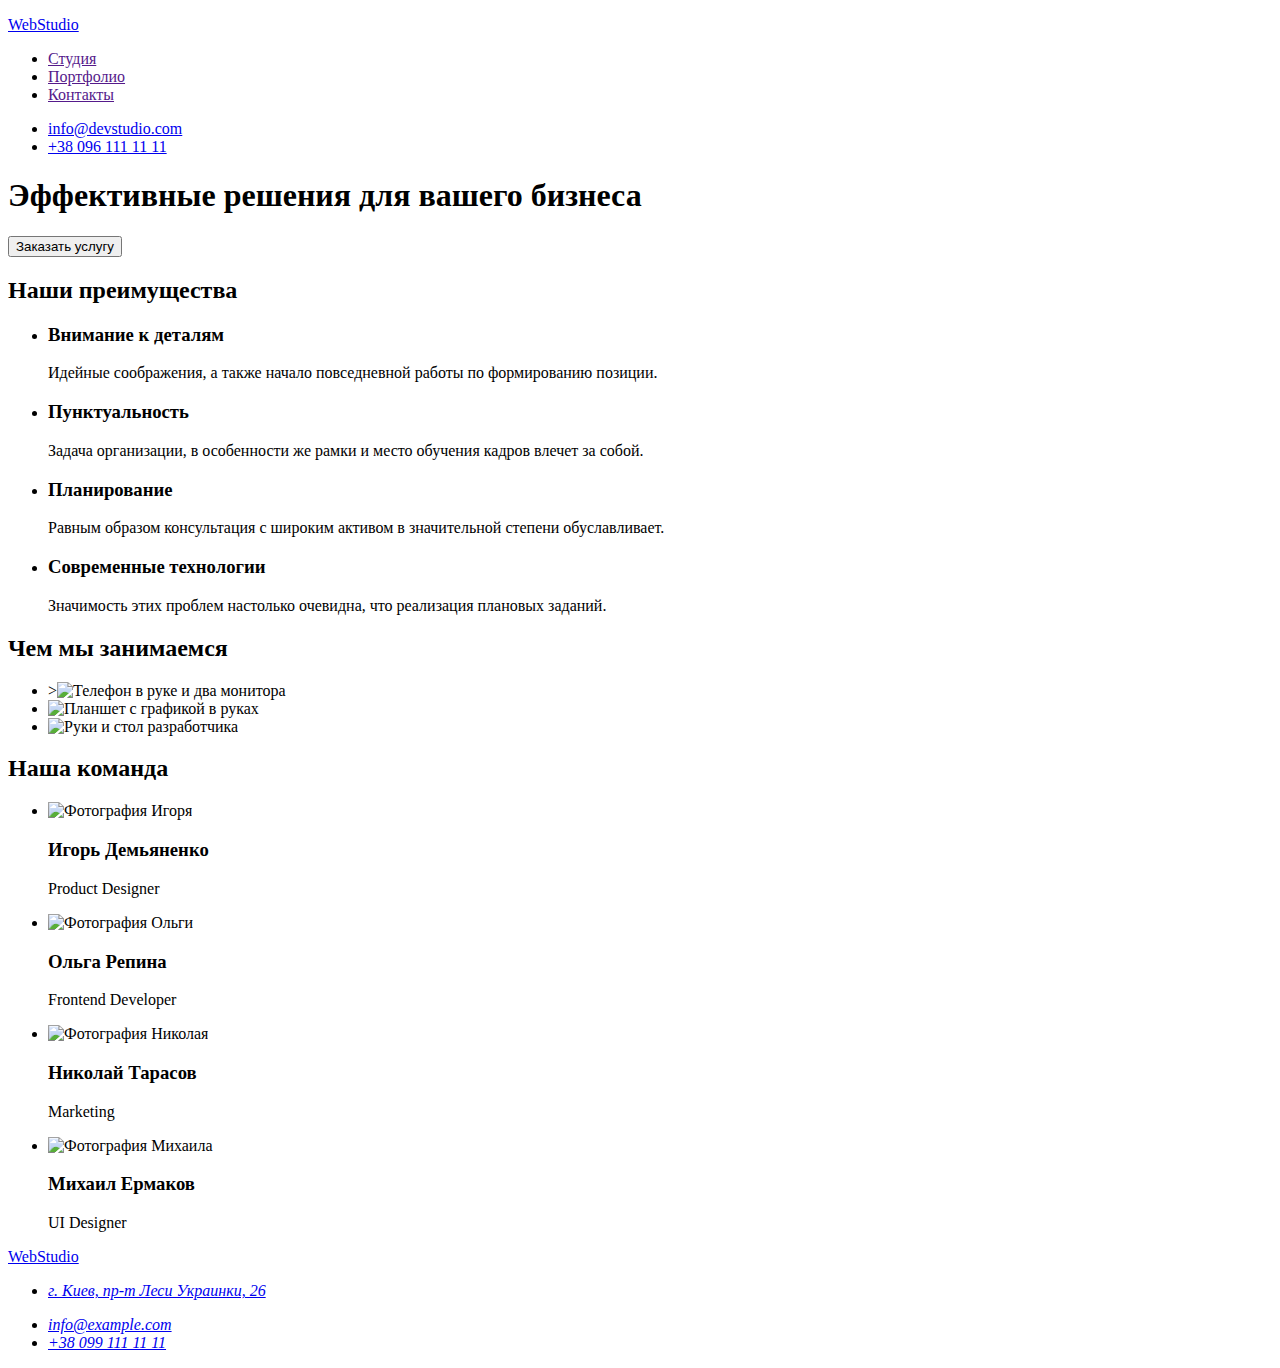
==== index.html @ b0d11fac "Исправляет ошибки в Д/З 1" ====
<!DOCTYPE html>
<html lang="ru">
  <head>
    <meta charset="UTF-8" />
    <meta http-equiv="X-UA-Compatible" content="IE=edge" />
    <meta name="viewport" content="width=device-width, initial-scale=1.0" />
    <title>WebStudio</title>
  </head>
  <body>
    <!-- Шапка сайта -->
    <header>
      <nav>
        <a href="./index.html"><p>WebStudio</p></a>
        <ul>
          <li><a href="">Студия</a></li>
          <li><a href="">Портфолио</a></li>
          <li><a href="">Контакты</a></li>
        </ul>
      </nav>
      <ul>
        <li>
          <a href="mailto:info@devstudio.com"> info@devstudio.com</a>
        </li>
        <li>
          <a href="tel:+380961111111">+38 096 111 11 11</a>
        </li>
      </ul>
    </header>
    <main>
      <!-- Герой -->
      <section>
        <h1>Эффективные решения для вашего бизнеса</h1>
        <button type="button">Заказать услугу</button>
      </section>
      <!-- Наши преимущества -->
      <section>
        <!-- Заголовок h2 в этой секции будет логичным (скрытым) -->
        <h2>Наши преимущества</h2>
        <ul>
          <li>
            <h3>Внимание к деталям</h3>
            <p>Идейные соображения, а также начало повседневной работы по формированию позиции.</p>
          </li>
          <li>
            <h3>Пунктуальность</h3>
            <p>
              Задача организации, в особенности же рамки и место обучения кадров влечет за собой.
            </p>
          </li>
          <li>
            <h3>Планирование</h3>
            <p>
              Равным образом консультация с широким активом в значительной степени обуславливает.
            </p>
          </li>
          <li>
            <h3>Современные технологии</h3>
            <p>Значимость этих проблем настолько очевидна, что реализация плановых заданий.</p>
          </li>
        </ul>
      </section>
      <!-- Чем мы занимаемся -->
      <section>
        <h2>Чем мы занимаемся</h2>
        <ul>
          <li>
            ><img
              src="./images/img-3.jpg"
              alt="Телефон в руке и два монитора"
              width="370"
              height="294"
            />
          </li>
          <li>
            <img
              src="./images/img-1.jpg"
              alt="Планшет с графикой в руках"
              width="370"
              height="294"
            />
          </li>
          <li>
            <img src="./images/img-2.jpg" alt="Руки и стол разработчика" width="370" height="294" />
          </li>
        </ul>
      </section>
      <!-- Наша команда -->
      <section>
        <h2>Наша команда</h2>
        <ul>
          <li>
            <img
              src="./images/ihor-demianenko.jpg"
              alt="Фотография Игоря"
              width="270"
              height="260"
            />
            <h3>Игорь Демьяненко</h3>
            <p lang="en">Product Designer</p>
          </li>
          <li>
            <img src="./images/olha-repina.jpg" alt="Фотография Ольги" width="270" height="260" />
            <h3>Ольга Репина</h3>
            <p lang="en">Frontend Developer</p>
          </li>
          <li>
            <img
              src="./images/nikolai-tarasov.jpg"
              alt="Фотография Николая"
              width="270"
              height="260"
            />
            <h3>Николай Тарасов</h3>
            <p lang="en">Marketing</p>
          </li>
          <li>
            <img
              src="./images/mihail-ermakov.jpg"
              alt="Фотография Михаила"
              width="270"
              height="260"
            />
            <h3>Михаил Ермаков</h3>
            <p lang="en">UI Designer</p>
          </li>
        </ul>
      </section>
    </main>
    <!-- Подвал -->
    <footer>
      <a href="./index.html"><p>WebStudio</p></a>
      <address>
        <ul>
          <li>
            <a
              href="https://goo.gl/maps/yj2S7ksCqKv9v5Dx8"
              target="_blank"
              rel="noopener noreferrer"
              ><p>г. Киев, пр-т Леси Украинки, 26</p></a
            >
          </li>
          <li><a href="mailto:info@example.com">info@example.com</a></li>
          <li><a href="tel:+380991111111">+38 099 111 11 11</a></li>
        </ul>
      </address>
    </footer>
  </body>
</html>
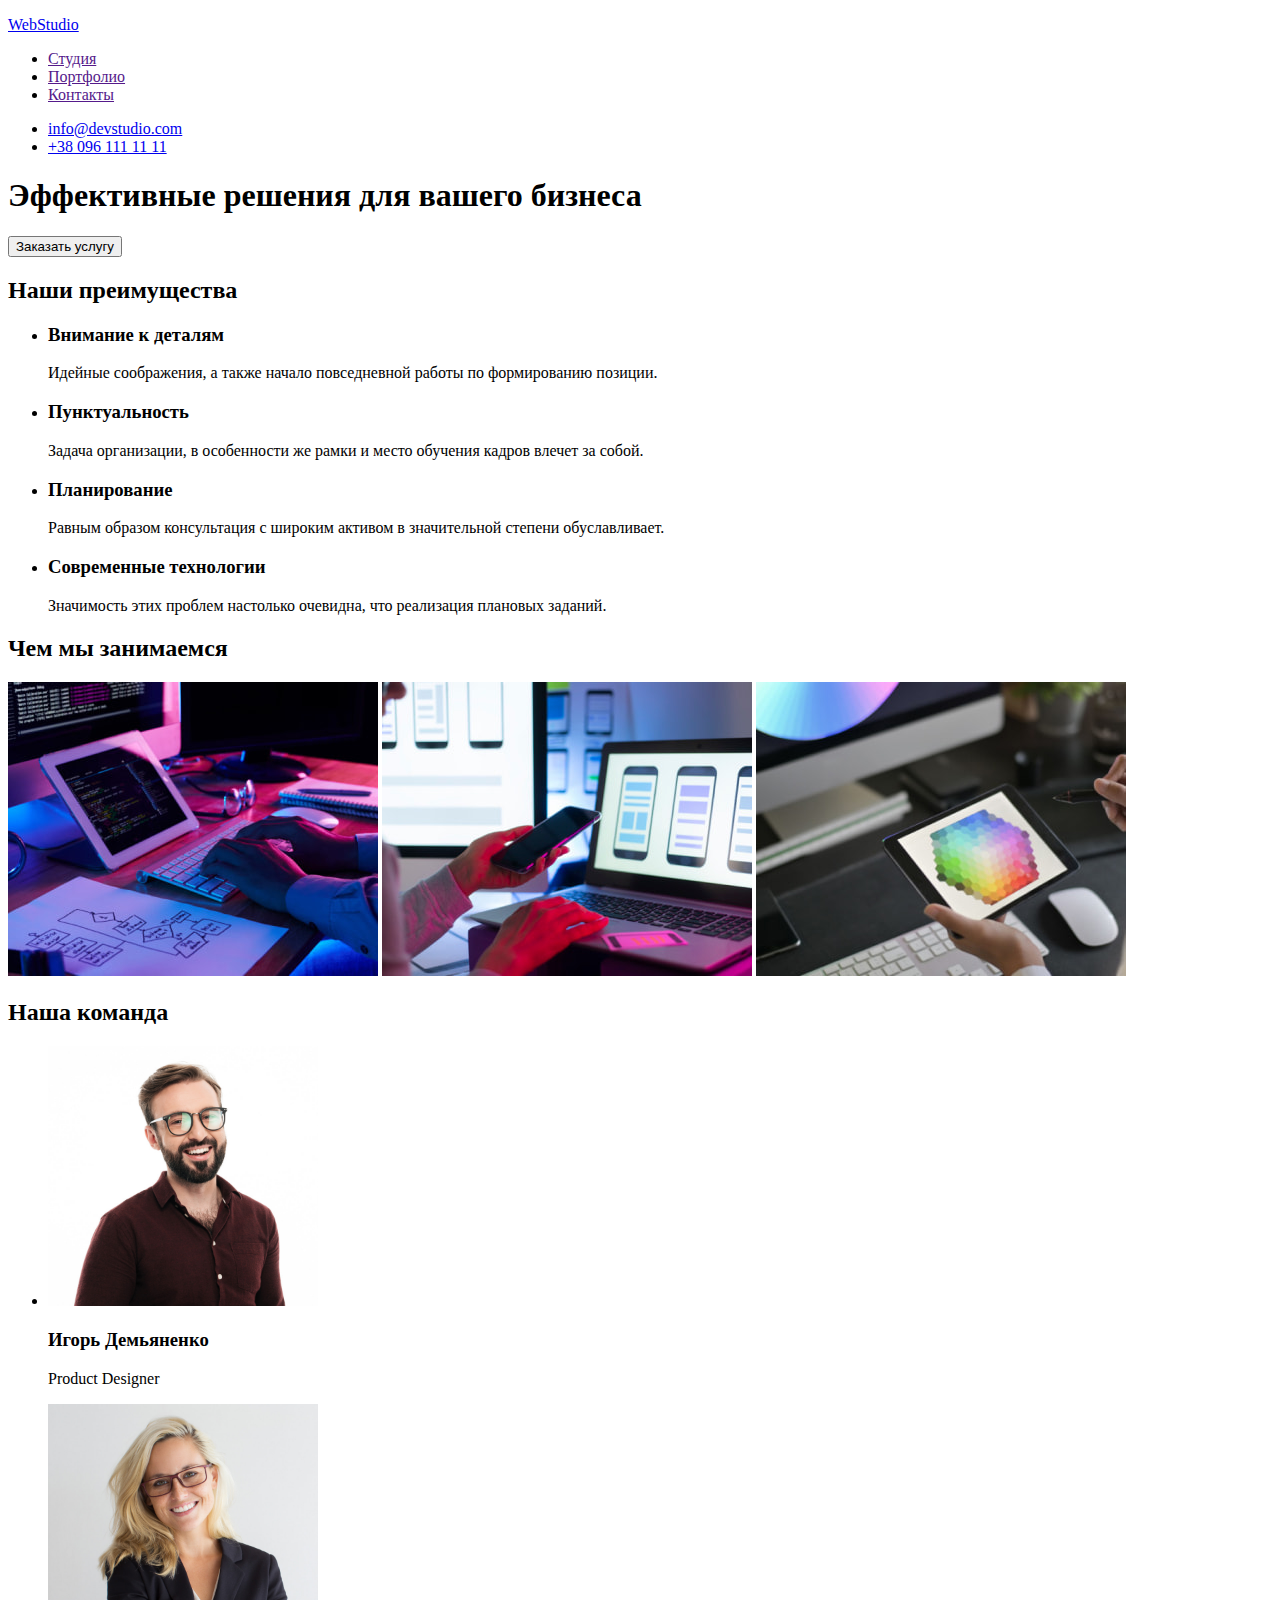
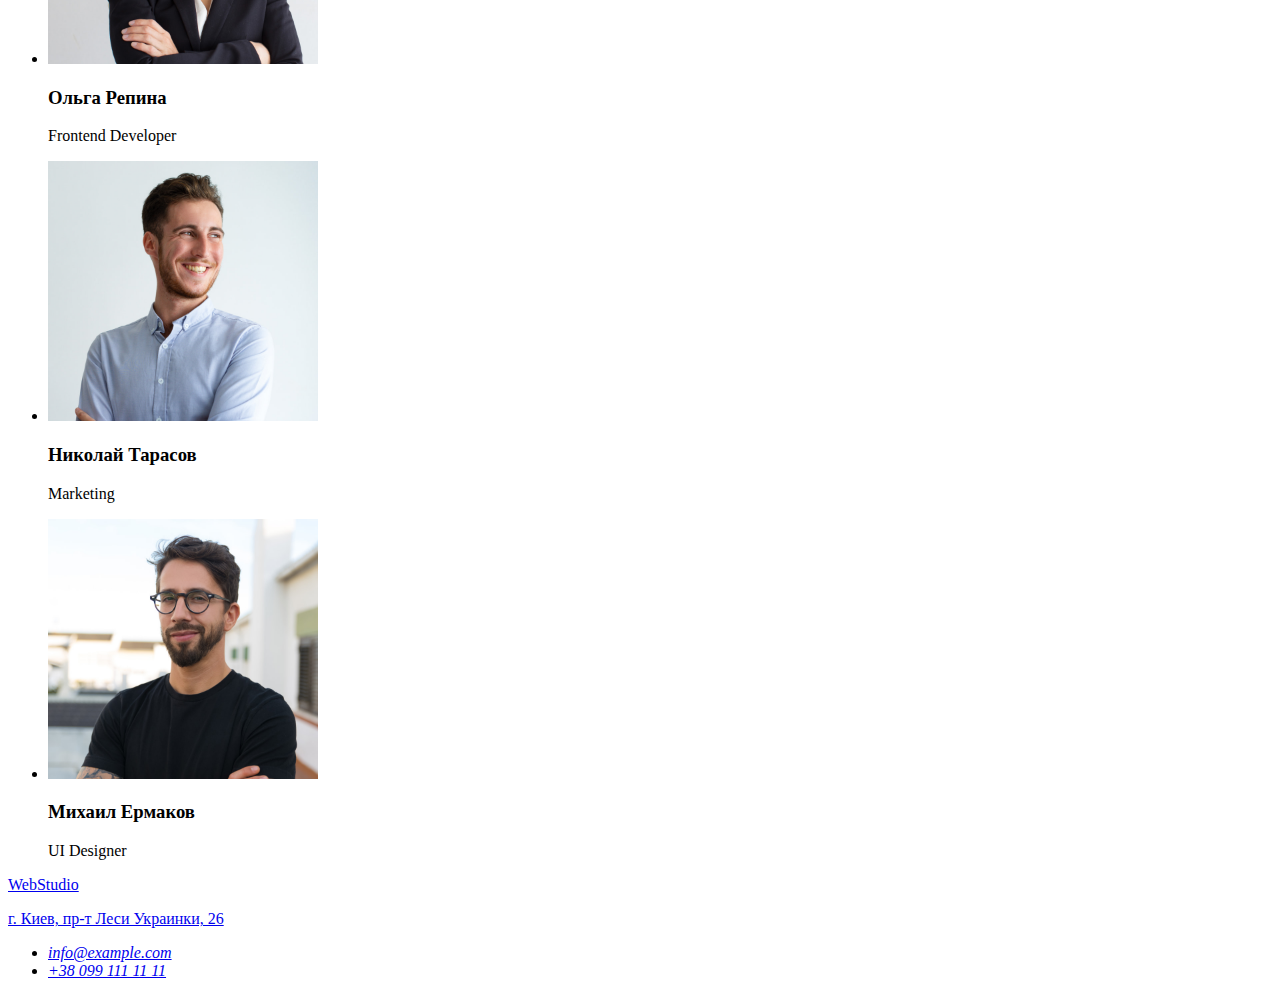
==== commit f23235f0: "Добавляет файлы из первого Д/З" ====
--- a/index.html
+++ b/index.html
@@ -62,27 +62,26 @@
       <!-- Чем мы занимаемся -->
       <section>
         <h2>Чем мы занимаемся</h2>
-        <ul>
-          <li>
-            ><img
-              src="./images/img-3.jpg"
-              alt="Телефон в руке и два монитора"
-              width="370"
-              height="294"
-            />
-          </li>
-          <li>
-            <img
-              src="./images/img-1.jpg"
-              alt="Планшет с графикой в руках"
-              width="370"
-              height="294"
-            />
-          </li>
-          <li>
-            <img src="./images/img-2.jpg" alt="Руки и стол разработчика" width="370" height="294" />
-          </li>
-        </ul>
+        <img
+          src="./images/img-3.jpg"
+          alt="Телефон в руке и два монитора"
+          width="370"
+          height="294"
+        />
+        <img
+          src="./images/img-1.jpg"
+          alt="Планшет с графикой в руках
+"
+          width="370"
+          height="294"
+        />
+        <img
+          src="./images/img-2.jpg"
+          alt="Руки и стол разработчика
+"
+          width="370"
+          height="294"
+        />
       </section>
       <!-- Наша команда -->
       <section>
@@ -128,21 +127,18 @@
     </main>
     <!-- Подвал -->
     <footer>
-      <a href="./index.html"><p>WebStudio</p></a>
-      <address>
-        <ul>
-          <li>
-            <a
-              href="https://goo.gl/maps/yj2S7ksCqKv9v5Dx8"
-              target="_blank"
-              rel="noopener noreferrer"
-              ><p>г. Киев, пр-т Леси Украинки, 26</p></a
-            >
-          </li>
-          <li><a href="mailto:info@example.com">info@example.com</a></li>
-          <li><a href="tel:+380991111111">+38 099 111 11 11</a></li>
-        </ul>
-      </address>
+      <section>
+        <a href="./index.html"><p>WebStudio</p></a>
+        <a href="https://goo.gl/maps/yj2S7ksCqKv9v5Dx8" target="_blank" rel="noopener noreferrer"
+          ><p>г. Киев, пр-т Леси Украинки, 26</p></a
+        >
+        <address>
+          <ul>
+            <li><a href="mailto:info@example.com">info@example.com</a></li>
+            <li><a href="tel:+380991111111">+38 099 111 11 11</a></li>
+          </ul>
+        </address>
+      </section>
     </footer>
   </body>
 </html>
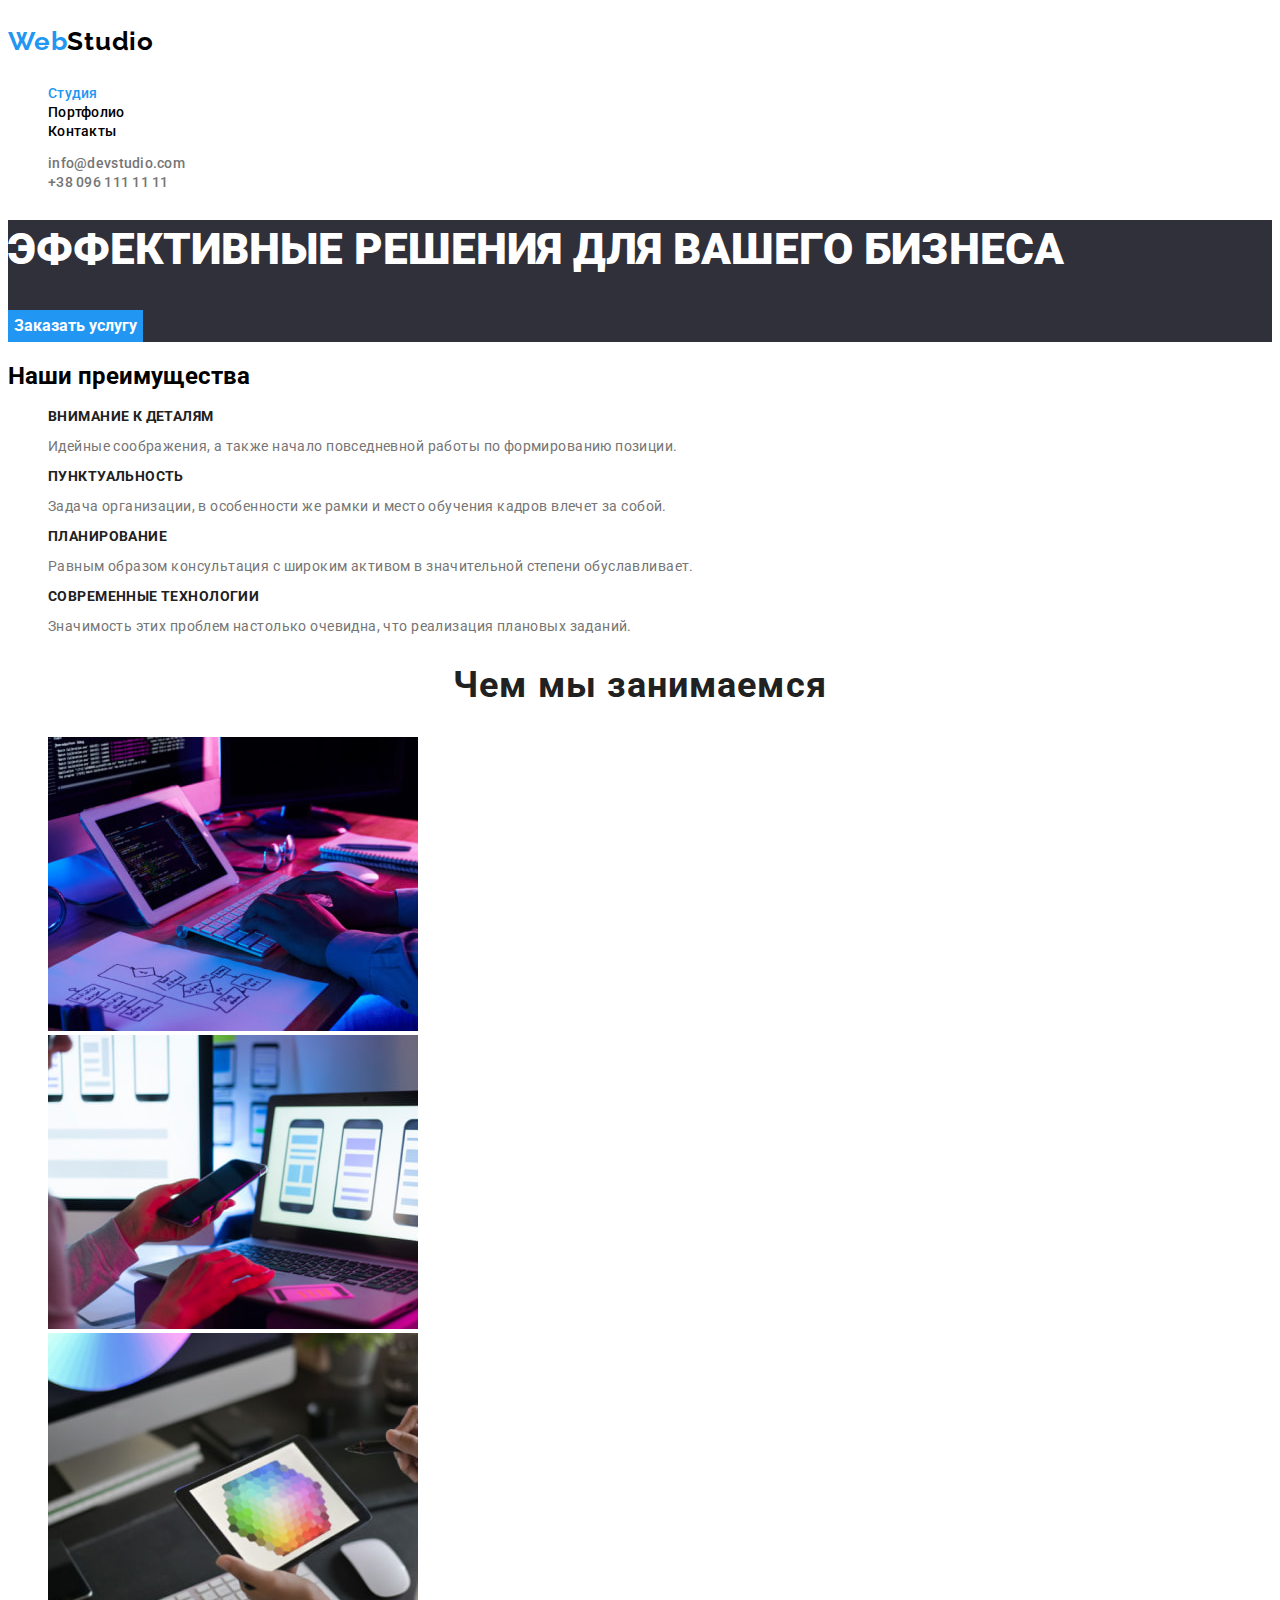
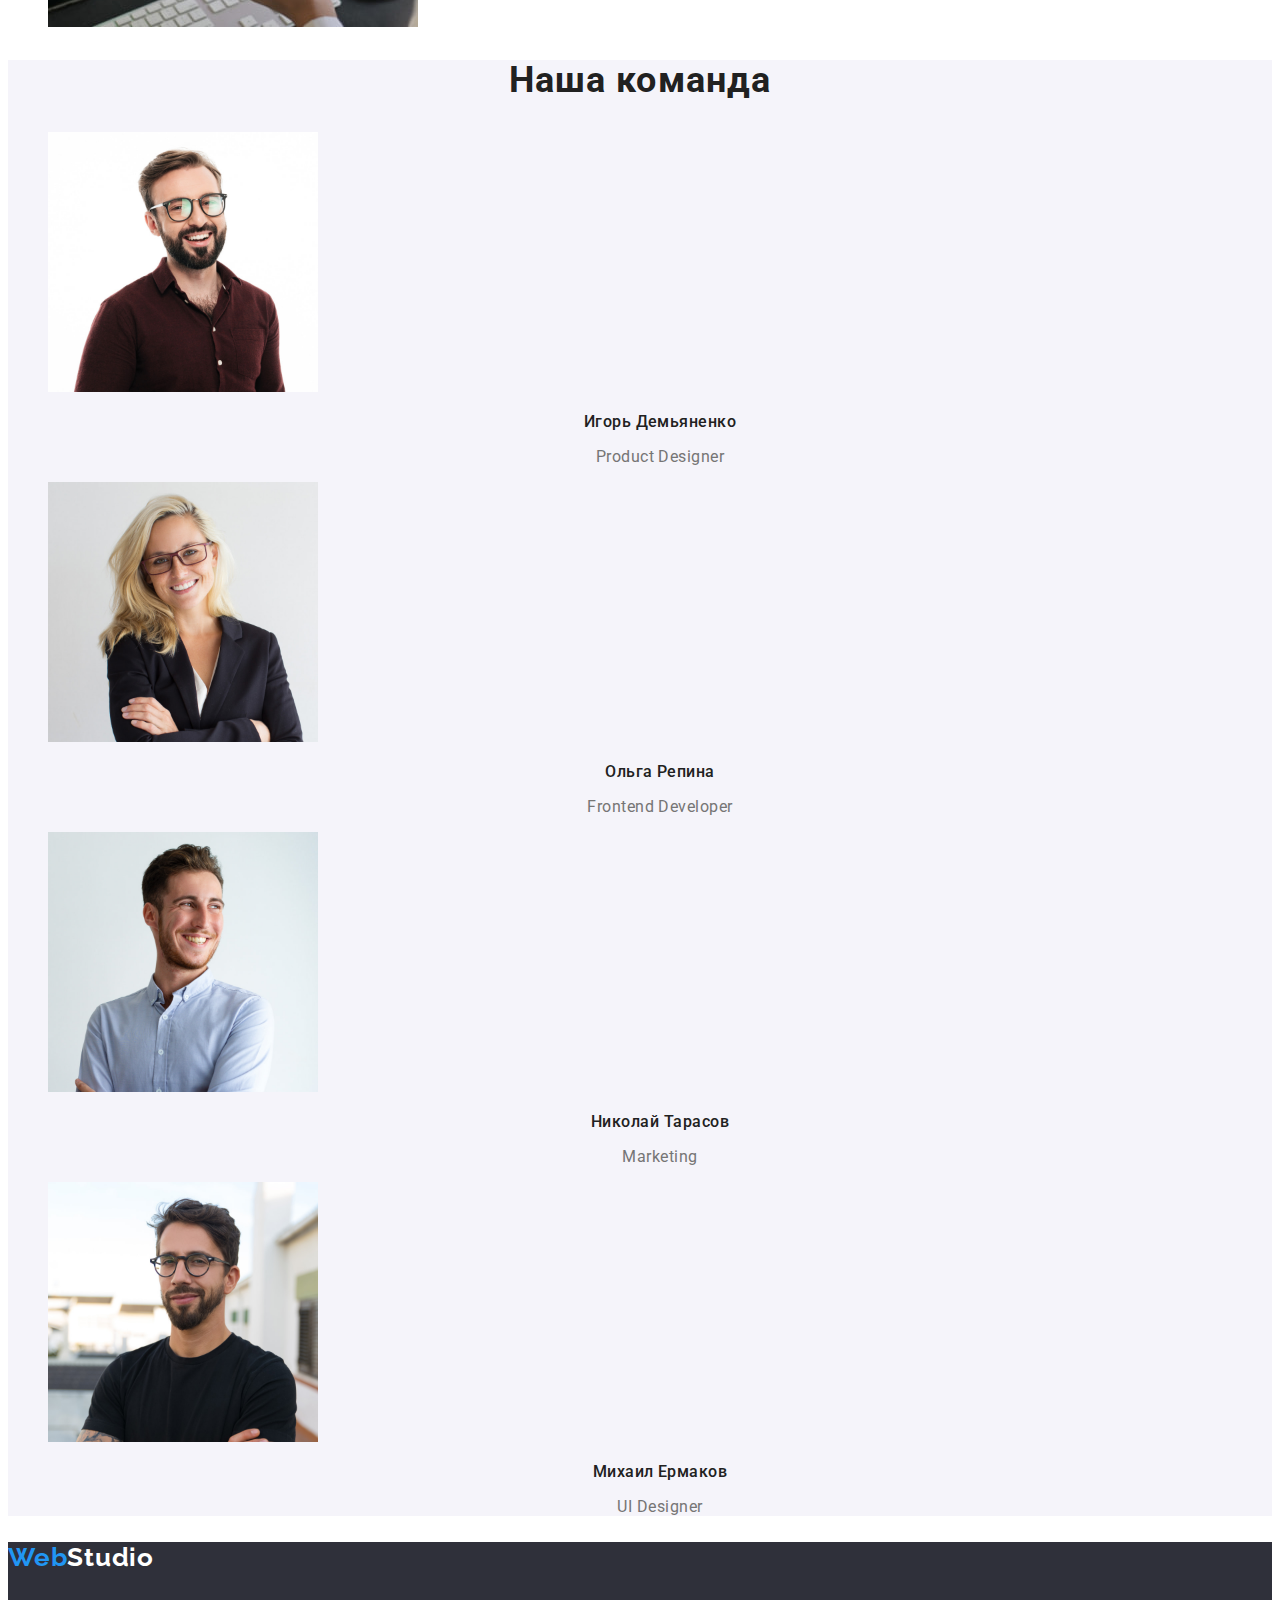
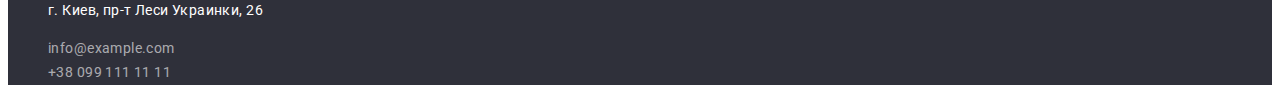
==== commit 601560bd: "Добавляет разметку двух страниц" ====
--- a/index.html
+++ b/index.html
@@ -4,89 +4,107 @@
     <meta charset="UTF-8" />
     <meta http-equiv="X-UA-Compatible" content="IE=edge" />
     <meta name="viewport" content="width=device-width, initial-scale=1.0" />
+    <!-- Fonts start -->
+    <link rel="preconnect" href="https://fonts.googleapis.com" />
+    <link rel="preconnect" href="https://fonts.gstatic.com" crossorigin />
+    <link
+      href="https://fonts.googleapis.com/css2?family=Raleway:wght@700&family=Roboto:wght@400;500;700;900&display=swap"
+      rel="stylesheet"
+    />
+    <!-- Fonts end -->
+    <link rel="stylesheet" href="./css/styles.css" />
     <title>WebStudio</title>
   </head>
   <body>
     <!-- Шапка сайта -->
     <header>
       <nav>
-        <a href="./index.html"><p>WebStudio</p></a>
-        <ul>
-          <li><a href="">Студия</a></li>
-          <li><a href="">Портфолио</a></li>
-          <li><a href="">Контакты</a></li>
+        <a href="./index.html" class="logo link"
+          ><p><span class="logo-web">Web</span>Studio</p></a
+        >
+        <ul class="list">
+          <li><a href="" class="nav-pages link header-link-current">Студия</a></li>
+          <li><a href="./portfolio.html" class="nav-pages link">Портфолио</a></li>
+          <li><a href="" class="nav-pages link">Контакты</a></li>
         </ul>
       </nav>
-      <ul>
-        <li>
-          <a href="mailto:info@devstudio.com"> info@devstudio.com</a>
+      <ul class="contact-list list">
+        <li class="contact">
+          <a href="mailto:info@devstudio.com" class="contact link"> info@devstudio.com</a>
         </li>
         <li>
-          <a href="tel:+380961111111">+38 096 111 11 11</a>
+          <a href="tel:+380961111111" class="contact link">+38 096 111 11 11</a>
         </li>
       </ul>
     </header>
     <main>
       <!-- Герой -->
-      <section>
-        <h1>Эффективные решения для вашего бизнеса</h1>
-        <button type="button">Заказать услугу</button>
+      <section class="hero">
+        <h1 class="hero-title">Эффективные решения для вашего бизнеса</h1>
+        <button type="button" class="hero-button">
+          <span class="btn-hero-description">Заказать услугу</span>
+        </button>
       </section>
       <!-- Наши преимущества -->
-      <section>
+      <section class="section">
         <!-- Заголовок h2 в этой секции будет логичным (скрытым) -->
         <h2>Наши преимущества</h2>
-        <ul>
+        <ul class="list">
           <li>
-            <h3>Внимание к деталям</h3>
-            <p>Идейные соображения, а также начало повседневной работы по формированию позиции.</p>
+            <h3 class="title">Внимание к деталям</h3>
+            <p class="section-description">
+              Идейные соображения, а также начало повседневной работы по формированию позиции.
+            </p>
           </li>
           <li>
-            <h3>Пунктуальность</h3>
-            <p>
+            <h3 class="title">Пунктуальность</h3>
+            <p class="section-description">
               Задача организации, в особенности же рамки и место обучения кадров влечет за собой.
             </p>
           </li>
           <li>
-            <h3>Планирование</h3>
-            <p>
+            <h3 class="title">Планирование</h3>
+            <p class="section-description">
               Равным образом консультация с широким активом в значительной степени обуславливает.
             </p>
           </li>
           <li>
-            <h3>Современные технологии</h3>
-            <p>Значимость этих проблем настолько очевидна, что реализация плановых заданий.</p>
+            <h3 class="title">Современные технологии</h3>
+            <p class="section-description">
+              Значимость этих проблем настолько очевидна, что реализация плановых заданий.
+            </p>
           </li>
         </ul>
       </section>
       <!-- Чем мы занимаемся -->
-      <section>
-        <h2>Чем мы занимаемся</h2>
-        <img
-          src="./images/img-3.jpg"
-          alt="Телефон в руке и два монитора"
-          width="370"
-          height="294"
-        />
-        <img
-          src="./images/img-1.jpg"
-          alt="Планшет с графикой в руках
-"
-          width="370"
-          height="294"
-        />
-        <img
-          src="./images/img-2.jpg"
-          alt="Руки и стол разработчика
-"
-          width="370"
-          height="294"
-        />
+      <section class="section">
+        <h2 class="section-title">Чем мы занимаемся</h2>
+        <ul class="list">
+          <li>
+            <img
+              src="./images/img-3.jpg"
+              alt="Телефон в руке и два монитора"
+              width="370"
+              height="294"
+            />
+          </li>
+          <li>
+            <img
+              src="./images/img-1.jpg"
+              alt="Планшет с графикой в руках"
+              width="370"
+              height="294"
+            />
+          </li>
+          <li>
+            <img src="./images/img-2.jpg" alt="Руки и стол разработчика" width="370" height="294" />
+          </li>
+        </ul>
       </section>
       <!-- Наша команда -->
-      <section>
-        <h2>Наша команда</h2>
-        <ul>
+      <section class="section-team">
+        <h2 class="section-title">Наша команда</h2>
+        <ul class="list">
           <li>
             <img
               src="./images/ihor-demianenko.jpg"
@@ -94,13 +112,13 @@
               width="270"
               height="260"
             />
-            <h3>Игорь Демьяненко</h3>
-            <p lang="en">Product Designer</p>
+            <h3 class="team-member">Игорь Демьяненко</h3>
+            <p lang="en" class="section-profession">Product Designer</p>
           </li>
           <li>
             <img src="./images/olha-repina.jpg" alt="Фотография Ольги" width="270" height="260" />
-            <h3>Ольга Репина</h3>
-            <p lang="en">Frontend Developer</p>
+            <h3 class="team-member">Ольга Репина</h3>
+            <p lang="en" class="section-profession">Frontend Developer</p>
           </li>
           <li>
             <img
@@ -109,8 +127,8 @@
               width="270"
               height="260"
             />
-            <h3>Николай Тарасов</h3>
-            <p lang="en">Marketing</p>
+            <h3 class="team-member">Николай Тарасов</h3>
+            <p lang="en" class="section-profession">Marketing</p>
           </li>
           <li>
             <img
@@ -119,26 +137,34 @@
               width="270"
               height="260"
             />
-            <h3>Михаил Ермаков</h3>
-            <p lang="en">UI Designer</p>
+            <h3 class="team-member">Михаил Ермаков</h3>
+            <p lang="en" class="section-profession">UI Designer</p>
           </li>
         </ul>
       </section>
     </main>
     <!-- Подвал -->
     <footer>
-      <section>
-        <a href="./index.html"><p>WebStudio</p></a>
-        <a href="https://goo.gl/maps/yj2S7ksCqKv9v5Dx8" target="_blank" rel="noopener noreferrer"
-          ><p>г. Киев, пр-т Леси Украинки, 26</p></a
-        >
-        <address>
-          <ul>
-            <li><a href="mailto:info@example.com">info@example.com</a></li>
-            <li><a href="tel:+380991111111">+38 099 111 11 11</a></li>
-          </ul>
-        </address>
-      </section>
+      <a href="./index.html" class="link"
+        ><p class="logo-footer"><span class="web-footer">Web</span>Studio</p></a
+      >
+      <address>
+        <ul class="list">
+          <li>
+            <a
+              href="https://goo.gl/maps/yj2S7ksCqKv9v5Dx8"
+              target="_blank"
+              rel="noopener noreferrer"
+              class="link adress-footer"
+              ><p>г. Киев, пр-т Леси Украинки, 26</p></a
+            >
+          </li>
+          <li>
+            <a href="mailto:info@example.com" class="link contact-footer">info@example.com</a>
+          </li>
+          <li><a href="tel:+380991111111" class="link contact-footer">+38 099 111 11 11</a></li>
+        </ul>
+      </address>
     </footer>
   </body>
 </html>
--- a/css/styles.css
+++ b/css/styles.css
@@ -0,0 +1,235 @@
+:root {
+  /* ---fonts--- */
+  --main-font: 'Roboto', sans-serif;
+  --secondary-font: 'Raleway', sans-serif;
+  /* ---colors--- */
+  --primary-color: #212121;
+  --secondary-color: #757575;
+  --accent-color: #2196F3;
+  --default-black: #000000;
+  --default-white: #FFFFFF;
+  --button-hover: #188CE8;
+  /* ---bg colors--- */
+  --background-color: #2F303A;
+  --background-color-team: #F5F4FA;
+  /* ---others--- */
+
+}
+
+body {
+  font-family: var(--main-font);
+  color: var(--primary-text-color);
+}
+
+/* --reset styles-- */
+.link {
+  text-decoration: none;
+  color: currentColor;
+}
+
+.list {
+  list-style: none;
+}
+
+/*----------- header section -----------*/
+.logo {
+  font-family: 'Raleway', sans-serif;
+  font-weight: 700;
+  font-size: 26px;
+  line-height: 31px;
+  letter-spacing: 0.03em;
+  color: var(--default-black);
+}
+
+.logo .logo-web {
+  color: var(--accent-color);
+}
+
+
+.nav-pages {
+  font-weight: 500;
+  font-size: 14px;
+  line-height: 1.14;
+  letter-spacing: 0.02em;
+}
+
+.nav-pages:hover,
+.nav-pages:focus {
+  color: var(--accent-color);
+}
+
+.header-link-current {
+  color: var(--accent-color);
+}
+
+.contact {
+  font-weight: 500;
+  font-size: 14px;
+  line-height: 1.14;
+  letter-spacing: 0.02em;
+  color: var(--secondary-color);
+}
+
+.contact:hover,
+.contact:focus {
+  color: var(--accent-color);
+}
+
+/*----------- hero section -----------  */
+.hero {
+  background-color: var(--background-color);
+}
+
+.hero-title {
+  font-style: normal;
+  font-weight: 900;
+  font-size: 44px;
+  line-height: 1.36;
+  text-transform: uppercase;
+  color: var(--default-white);
+}
+
+.hero-button {
+  font-family: inherit;
+  background-color: var(--accent-color);
+  border: none;
+  cursor: pointer;
+}
+
+.btn-hero-description {
+  font-weight: 700;
+  font-size: 16px;
+  line-height: 1.87;
+  color: var(--default-white);
+}
+
+.hero-button:hover,
+.hero-button:focus {
+  background-color: var(--button-hover);
+}
+
+/*----------- advantage section -----------  */
+.title {
+  font-weight: 700;
+  font-size: 14px;
+  line-height: 1.14;
+  letter-spacing: 0.03em;
+  text-transform: uppercase;
+  color: var(--primary-color);
+}
+
+.section-description {
+  font-size: 14px;
+  line-height: 1.14;
+  letter-spacing: 0.03em;
+  color: var(--secondary-color);
+}
+
+/*----------- what are we doing section ----------- */
+.section-title {
+  font-weight: 700;
+  font-size: 36px;
+  line-height: 1.16;
+  text-align: center;
+  letter-spacing: 0.03em;
+  color: var(--primary-color);
+}
+
+/*-----------our team section -----------*/
+.section-team {
+  background-color: var(--background-color-team);
+}
+
+.team-member {
+  font-weight: 500;
+  font-size: 16px;
+  line-height: 1.19;
+  letter-spacing: 0.03em;
+  text-align: center;
+  color: var(--primary-color);
+}
+
+.section-profession {
+  font-weight: 400;
+  font-size: 16px;
+  line-height: 1.19;
+  letter-spacing: 0.03em;
+  text-align: center;
+  color: var(--secondary-color);
+}
+
+/*----------- footer section -----------*/
+.logo-footer {
+  font-family: 'Raleway', sans-serif;
+  font-weight: 700;
+  font-size: 26px;
+  line-height: 1.19;
+  letter-spacing: 0.03em;
+  color: var(--default-white);
+}
+
+.web-footer {
+  color: var(--accent-color);
+}
+
+.adress-footer {
+  font-weight: 400;
+  font-size: 14px;
+  font-style: normal;
+  line-height: 1.71;
+  letter-spacing: 0.03em;
+  color: var(--default-white);
+}
+
+.contact-footer {
+  font-weight: 400;
+  font-size: 14px;
+  font-style: normal;
+  line-height: 1.71;
+  letter-spacing: 0.03em;
+  color: rgba(255, 255, 255, 0.6);
+}
+
+.adress-footer:focus,
+.adress-footer:hover,
+.contact-footer:hover,
+.contact-footer:focus {
+  color: var(--accent-color);
+}
+
+footer {
+  background-color: var(--background-color);
+}
+
+/*----------- portfolio section -----------*/
+.button-filter {
+  font-weight: 500;
+  font-size: 16px;
+  line-height: 1.62;
+  letter-spacing: 0.03em;
+  cursor: pointer;
+  color: var(--primary-color);
+  background-color: var(--background-color-team);
+}
+
+.button-filter:hover,
+.button-filter:focus {
+  background-color: var(--accent-color);
+  color: var(--default-white);
+}
+
+.projects-title {
+
+  font-weight: 700;
+  font-size: 18px;
+  line-height: 2;
+  letter-spacing: 0.06em;
+  color: var(--primary-color);
+}
+
+.projects-title-description {
+  font-size: 16px;
+  line-height: 1.87;
+  letter-spacing: 0.03em;
+  color: var(--secondary-color);
+}